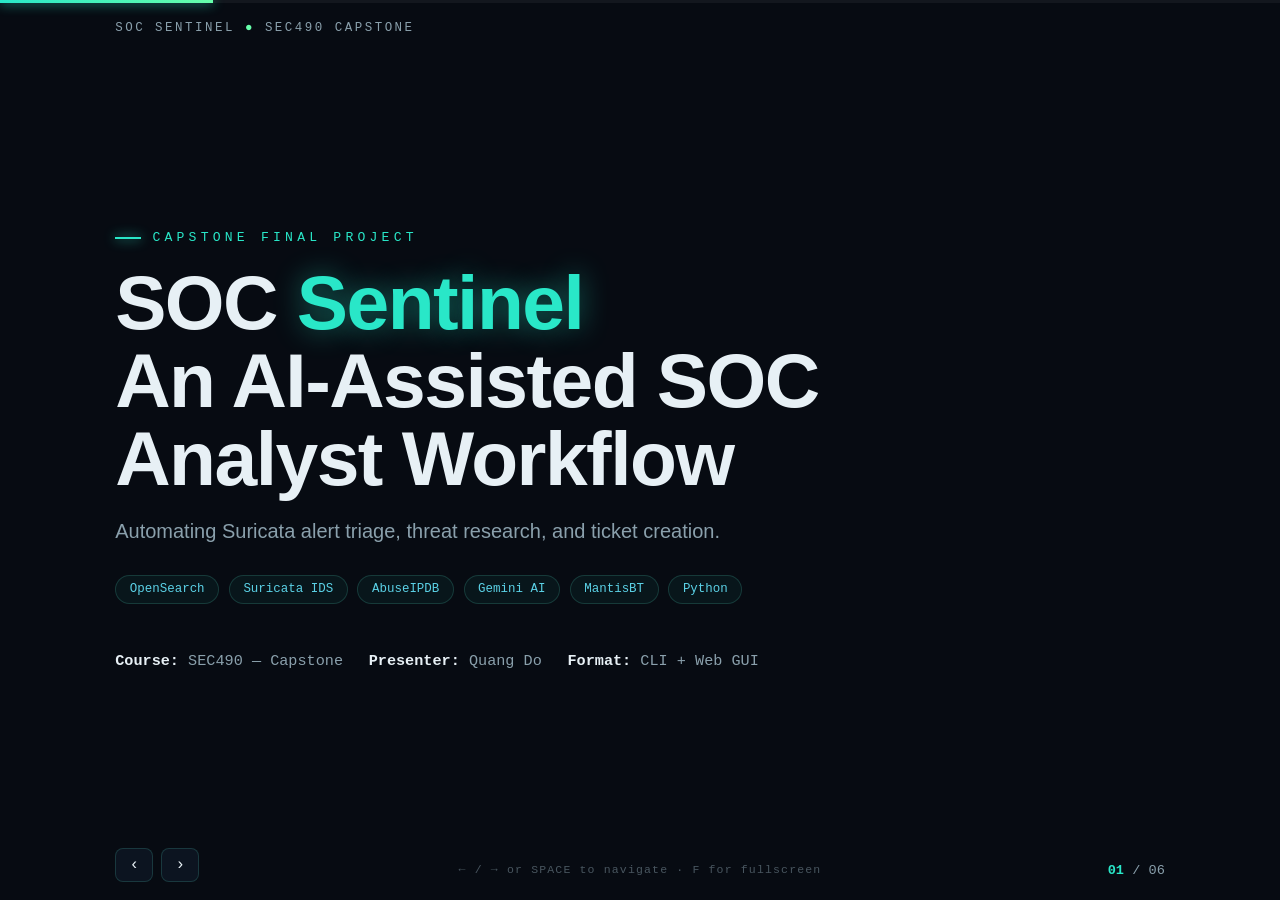
==== Capstone Presentation/SOC_Sentinel_Presentation.html @ a8556952 "presentation" ====
<!DOCTYPE html>
<html lang="en">
<head>
<meta charset="UTF-8" />
<meta name="viewport" content="width=device-width, initial-scale=1.0" />
<title>SOC Sentinel — Capstone Presentation</title>
<style>
  :root {
    --bg:        #070b12;
    --bg-2:      #0c121d;
    --panel:     rgba(16, 24, 38, 0.72);
    --line:      rgba(86, 220, 198, 0.18);
    --cyan:      #29e7c8;
    --cyan-dim:  #5bd1e6;
    --green:     #67ffab;
    --amber:     #ffcc66;
    --red:       #ff6b8a;
    --text:      #e7f0f5;
    --muted:     #8aa0ac;
    --mono:      "SFMono-Regular", "JetBrains Mono", "Fira Code", Consolas, "Courier New", monospace;
    --sans:      "Inter", -apple-system, BlinkMacSystemFont, "Segoe UI", Roboto, sans-serif;
  }

  * { box-sizing: border-box; margin: 0; padding: 0; }

  html, body {
    height: 100%;
    background: var(--bg);
    color: var(--text);
    font-family: var(--sans);
    overflow: hidden;
  }

  /* layered cyber background */
  body::before {
    content: "";
    position: fixed; inset: 0;
    background:
      radial-gradient(1200px 700px at 80% -10%, rgba(41,231,200,0.10), transparent 60%),
      radial-gradient(900px 600px at -10% 110%, rgba(91,209,230,0.08), transparent 60%),
      linear-gradient(180deg, var(--bg) 0%, var(--bg-2) 100%);
    z-index: -2;
  }
  body::after {
    content: "";
    position: fixed; inset: 0;
    background-image:
      linear-gradient(rgba(86,220,198,0.04) 1px, transparent 1px),
      linear-gradient(90deg, rgba(86,220,198,0.04) 1px, transparent 1px);
    background-size: 46px 46px;
    mask-image: radial-gradient(circle at 50% 40%, black, transparent 85%);
    z-index: -1;
  }

  .deck { height: 100%; width: 100%; }

  .slide {
    position: absolute; inset: 0;
    display: none;
    flex-direction: column;
    justify-content: center;
    padding: 6vh 9vw;
    animation: fade 0.45s ease;
  }
  .slide.active { display: flex; }

  @keyframes fade {
    from { opacity: 0; transform: translateY(14px); }
    to   { opacity: 1; transform: translateY(0); }
  }

  /* kicker / eyebrow */
  .kicker {
    font-family: var(--mono);
    font-size: 0.82rem;
    letter-spacing: 0.32em;
    text-transform: uppercase;
    color: var(--cyan);
    margin-bottom: 1.1rem;
    display: flex; align-items: center; gap: 0.7rem;
  }
  .kicker::before {
    content: "";
    width: 26px; height: 2px;
    background: var(--cyan);
    box-shadow: 0 0 12px var(--cyan);
  }

  h1 {
    font-size: clamp(2.6rem, 6vw, 5rem);
    line-height: 1.02;
    font-weight: 800;
    letter-spacing: -0.02em;
  }
  h1 .glow { color: var(--cyan); text-shadow: 0 0 28px rgba(41,231,200,0.45); }

  h2 {
    font-size: clamp(1.8rem, 3.6vw, 3rem);
    font-weight: 800;
    letter-spacing: -0.01em;
    line-height: 1.05;
    margin-bottom: 2.2rem;
  }
  h2 .num { color: var(--cyan); font-family: var(--mono); font-size: 0.55em; vertical-align: super; margin-right: 0.5rem; }

  p.lead { font-size: 1.25rem; color: var(--muted); margin-top: 1.4rem; max-width: 60ch; }

  ul.bullets { list-style: none; max-width: 78ch; }
  ul.bullets li {
    position: relative;
    padding-left: 2.1rem;
    margin-bottom: 1.15rem;
    font-size: clamp(1.05rem, 1.7vw, 1.4rem);
    line-height: 1.45;
    color: var(--text);
  }
  ul.bullets li::before {
    content: "▸";
    position: absolute; left: 0; top: 0;
    color: var(--cyan);
    font-size: 1.05em;
  }
  ul.bullets li b { color: #fff; }
  ul.bullets li .dim { color: var(--muted); }
  ul.bullets li.sub {
    padding-left: 3.6rem;
    font-size: clamp(0.95rem, 1.4vw, 1.18rem);
    color: var(--muted);
    margin-bottom: 0.7rem;
  }
  ul.bullets li.sub::before { content: "└"; left: 2rem; color: var(--cyan-dim); opacity: 0.7; }

  .accent-red   { color: var(--red)   !important; }
  .accent-amber { color: var(--amber) !important; }
  .accent-green { color: var(--green) !important; }

  .meta {
    margin-top: 3rem;
    font-family: var(--mono);
    color: var(--muted);
    font-size: 0.95rem;
    display: flex; flex-wrap: wrap; gap: 1.6rem;
  }
  .meta b { color: var(--text); font-weight: 600; }

  .tagchips { display: flex; flex-wrap: wrap; gap: 0.6rem; margin-top: 2rem; }
  .chip {
    font-family: var(--mono);
    font-size: 0.78rem;
    padding: 0.4rem 0.85rem;
    border: 1px solid var(--line);
    border-radius: 999px;
    color: var(--cyan-dim);
    background: rgba(41,231,200,0.05);
  }

  /* two-column layout */
  .cols { display: grid; grid-template-columns: 1fr 1fr; gap: 3vw; align-items: start; }
  .panel {
    background: var(--panel);
    border: 1px solid var(--line);
    border-radius: 14px;
    padding: 1.5rem 1.6rem;
    backdrop-filter: blur(6px);
  }
  .panel h3 {
    font-family: var(--mono);
    font-size: 0.85rem;
    letter-spacing: 0.18em;
    text-transform: uppercase;
    color: var(--cyan);
    margin-bottom: 1rem;
  }

  /* pipeline flow (slide 4) */
  .pipeline { display: flex; align-items: stretch; gap: 0; flex-wrap: wrap; margin-bottom: 1.8rem; }
  .stage {
    flex: 1 1 0;
    min-width: 140px;
    background: var(--panel);
    border: 1px solid var(--line);
    border-radius: 12px;
    padding: 1.1rem 1rem;
    position: relative;
    text-align: center;
  }
  .stage .ico { font-size: 1.5rem; margin-bottom: 0.5rem; }
  .stage .t { font-weight: 700; font-size: 0.98rem; margin-bottom: 0.3rem; }
  .stage .d { font-size: 0.78rem; color: var(--muted); font-family: var(--mono); line-height: 1.35; }
  .arrow {
    align-self: center;
    color: var(--cyan);
    font-size: 1.5rem;
    padding: 0 0.55rem;
    flex: 0 0 auto;
    text-shadow: 0 0 10px rgba(41,231,200,0.5);
  }
  .stage.human { border-color: rgba(255,204,102,0.4); }
  .stage.human .ico, .stage.human .t { color: var(--amber); }

  .callout {
    margin-top: 0.5rem;
    border-left: 3px solid var(--amber);
    background: rgba(255,204,102,0.07);
    padding: 1rem 1.3rem;
    border-radius: 0 10px 10px 0;
    font-size: 1.05rem;
    color: var(--text);
    max-width: 80ch;
  }
  .callout b { color: var(--amber); }

  code.k { font-family: var(--mono); color: var(--green); background: rgba(103,255,171,0.08); padding: 0.05em 0.4em; border-radius: 5px; font-size: 0.92em; }

  /* demo video frame (slide 5) */
  .videowrap {
    margin-top: 0.4rem;
    width: min(72vw, 1000px);
    aspect-ratio: 16 / 9;
    border: 1px solid var(--line);
    border-radius: 16px;
    overflow: hidden;
    position: relative;
    background: #04070c;
    box-shadow: 0 0 0 1px rgba(41,231,200,0.08), 0 24px 70px rgba(0,0,0,0.55), 0 0 60px rgba(41,231,200,0.10);
  }
  .videowrap video,
  .videowrap iframe { width: 100%; height: 100%; display: block; border: 0; object-fit: cover; }
  .videowrap .placeholder {
    position: absolute; inset: 0;
    display: flex; flex-direction: column; align-items: center; justify-content: center;
    gap: 1rem; text-align: center; padding: 2rem;
    background:
      radial-gradient(600px 300px at 50% 30%, rgba(41,231,200,0.10), transparent 70%),
      repeating-linear-gradient(45deg, rgba(255,255,255,0.015) 0 12px, transparent 12px 24px);
  }
  .videowrap .play {
    width: 84px; height: 84px; border-radius: 50%;
    border: 2px solid var(--cyan);
    display: grid; place-items: center;
    color: var(--cyan); font-size: 1.8rem;
    box-shadow: 0 0 28px rgba(41,231,200,0.4);
    background: rgba(41,231,200,0.06);
  }
  .videowrap .ph-title { font-weight: 700; font-size: 1.2rem; }
  .videowrap .ph-sub { font-family: var(--mono); font-size: 0.82rem; color: var(--muted); line-height: 1.5; max-width: 52ch; }
  .videowrap .ph-sub code { color: var(--green); }

  /* chrome: progress + counter + nav */
  .topbar {
    position: fixed; top: 0; left: 0; right: 0;
    height: 3px; background: rgba(255,255,255,0.05); z-index: 10;
  }
  .topbar .fill { height: 100%; width: 20%; background: linear-gradient(90deg, var(--cyan), var(--green)); box-shadow: 0 0 12px var(--cyan); transition: width 0.4s ease; }

  .brandtag {
    position: fixed; top: 1.3rem; left: 9vw;
    font-family: var(--mono); font-size: 0.78rem; letter-spacing: 0.2em;
    color: var(--muted); text-transform: uppercase; z-index: 10;
  }
  .brandtag .dot { color: var(--green); }

  .counter {
    position: fixed; bottom: 1.4rem; right: 9vw;
    font-family: var(--mono); font-size: 0.85rem; color: var(--muted); z-index: 10;
  }
  .counter b { color: var(--cyan); }

  .nav {
    position: fixed; bottom: 1.1rem; left: 9vw;
    display: flex; gap: 0.5rem; z-index: 10;
  }
  .nav button {
    font-family: var(--mono);
    background: var(--panel);
    border: 1px solid var(--line);
    color: var(--text);
    width: 38px; height: 34px;
    border-radius: 8px;
    cursor: pointer;
    font-size: 1rem;
    transition: all 0.15s ease;
  }
  .nav button:hover { border-color: var(--cyan); color: var(--cyan); }

  .hint {
    position: fixed; bottom: 1.5rem; left: 50%; transform: translateX(-50%);
    font-family: var(--mono); font-size: 0.72rem; color: rgba(138,160,172,0.5);
    z-index: 10; letter-spacing: 0.1em;
  }

  @media (max-width: 760px) {
    .cols { grid-template-columns: 1fr; }
    .pipeline { flex-direction: column; }
    .arrow { transform: rotate(90deg); padding: 0.3rem 0; }
  }
</style>
</head>
<body>

<div class="topbar"><div class="fill" id="fill"></div></div>
<div class="brandtag">SOC&nbsp;Sentinel <span class="dot">●</span> SEC490 Capstone</div>

<div class="deck" id="deck">

  <!-- SLIDE 1 — TITLE -->
  <section class="slide active">
    <div class="kicker">Capstone Final Project</div>
    <h1>SOC <span class="glow">Sentinel</span><br/>An AI-Assisted SOC<br/>Analyst Workflow</h1>
    <p class="lead">Automating Suricata alert triage, threat research, and ticket creation.</p>
    <div class="tagchips">
      <span class="chip">OpenSearch</span>
      <span class="chip">Suricata IDS</span>
      <span class="chip">AbuseIPDB</span>
      <span class="chip">Gemini AI</span>
      <span class="chip">MantisBT</span>
      <span class="chip">Python</span>
    </div>
    <div class="meta">
      <span><b>Course:</b> SEC490 — Capstone</span>
      <span><b>Presenter:</b> Quang Do</span>
      <span><b>Format:</b> CLI + Web GUI</span>
    </div>
  </section>

  <!-- SLIDE 2 — THE PROBLEM -->
  <section class="slide">
    <h2><span class="num">01</span>The Problem — Why This Project</h2>
    <ul class="bullets">
      <li>SOC analysts must manually sift through <b>thousands of Suricata IDS logs</b> in OpenSearch just to find one alert worth investigating.</li>
      <li>Each interesting log then has to be <b>researched by hand</b> — looking up source IPs, reputation, and geolocation across separate tools.</li>
      <li>The analyst has to <b>decide if it's a real threat</b> — slow, judgment-heavy, and easy to get wrong under volume.</li>
      <li>Finally, a <b>MantisBT ticket is drafted manually</b>, re-typing the same fields every time.</li>
      <li class="accent-red"><b>Result:</b> repetitive, time-consuming, error-prone work with constant context-switching between OpenSearch, AbuseIPDB, and the ticketing system.</li>
    </ul>
    <p class="lead">One interesting log → research → threat decision → ticket. Today that's almost entirely manual.</p>
  </section>

  <!-- SLIDE 3 — GOALS & INTENT -->
  <section class="slide">
    <h2><span class="num">02</span>Goal &amp; Intent</h2>
    <ul class="bullets">
      <li><b class="accent-green">Automate the repetitive parts</b> of the triage pipeline — searching, enriching, and summarizing alerts.</li>
      <li><b class="accent-green">Implement AI as a SOC analyst assistant</b> — Gemini reads the raw alert and produces a plain-English incident report.</li>
      <li><b class="accent-green">Automate ticket creation</b> — the analysis is turned into a structured MantisBT ticket with one action.</li>
      <li><b class="accent-amber">Keep a human in the loop</b> — the analyst verifies that the information is accurate before anything is filed.</li>
      <li><b class="accent-amber">Stay a learning tool, not a black box</b> — as a student, I stay involved so I actually understand what's happening at each step.</li>
    </ul>
    <p class="lead">Speed up the busywork; keep the human responsible for the decision.</p>
  </section>

  <!-- SLIDE 4 — HOW IT WORKS (MID LEVEL) -->
  <section class="slide">
    <h2><span class="num">03</span>How It Works — The Pipeline</h2>
    <div class="pipeline">
      <div class="stage">
        <div class="ico">🔍</div>
        <div class="t">Search</div>
        <div class="d">OpenSearch query for Suricata alerts</div>
      </div>
      <div class="arrow">→</div>
      <div class="stage">
        <div class="ico">🌐</div>
        <div class="t">Enrich</div>
        <div class="d">AbuseIPDB risk score + GeoIP</div>
      </div>
      <div class="arrow">→</div>
      <div class="stage">
        <div class="ico">🤖</div>
        <div class="t">Analyze</div>
        <div class="d">Gemini AI incident report</div>
      </div>
      <div class="arrow">→</div>
      <div class="stage human">
        <div class="ico">🧑‍💻</div>
        <div class="t">Review</div>
        <div class="d">Human verifies + redacts</div>
      </div>
      <div class="arrow">→</div>
      <div class="stage">
        <div class="ico">🎫</div>
        <div class="t">Ticket</div>
        <div class="d">MantisBT auto-drafted</div>
      </div>
    </div>
    <ul class="bullets">
      <li>One tool ties together five steps that used to live in five different places.</li>
      <li>Color-coded results show <b>severity, source/destination IPs, protocol, and location</b> at a glance.</li>
      <li>Same core logic powers both a <b>terminal CLI</b> and a <b>SIEM-style web GUI</b> (Flask).</li>
    </ul>
    <div class="callout"><b>Human-in-the-loop checkpoint:</b> nothing is sent to AI or filed as a ticket until I review it.</div>
  </section>

  <!-- SLIDE 5 — UNDER THE HOOD (LOW LEVEL) -->
  <section class="slide">
    <h2><span class="num">04</span>Under the Hood</h2>
    <div class="cols">
      <div class="panel">
        <h3>// Data &amp; Enrichment</h3>
        <ul class="bullets">
          <li>Python queries OpenSearch using <code class="k">Lucene</code> via the Dashboards Dev Tools proxy.</li>
          <li>CIDR / wildcard IPs auto-convert to range syntax before sending.</li>
          <li>Public source IPs looked up in <b>AbuseIPDB</b> → confidence/risk score.</li>
        </ul>
      </div>
      <div class="panel">
        <h3>// AI &amp; Ticketing</h3>
        <ul class="bullets">
          <li>Gemini gets a <b>structured prompt</b> → returns strict JSON: summary, what/why/result, recommended action.</li>
          <li><b class="accent-amber">In-page redaction</b> step before any data leaves for the AI.</li>
          <li>Auto-detects the <b>MantisBT project</b> from the host, then drafts &amp; submits via API.</li>
        </ul>
      </div>
    </div>
    <ul class="bullets" style="margin-top:1.6rem;">
      <li><b>Security built in:</b> credentials are git-ignored, and a <code class="k">Bandit</code> static scan runs in CI on every push.</li>
      <li class="accent-green"><b>Takeaway:</b> the machine does the heavy lifting; I stay in control, verify accuracy, and learn the tradecraft along the way.</li>
    </ul>
  </section>

  <!-- SLIDE 6 — LIVE DEMO -->
  <section class="slide" style="align-items:center; text-align:center;">
    <div class="kicker" style="justify-content:center;">See It In Action</div>
    <h2 style="margin-bottom:1.4rem;"><span class="num">05</span>Live Demo</h2>
    <div class="videowrap" id="videowrap">
      <iframe src="https://www.youtube.com/embed/aa9aTHRhbGc?si=HuaSXDwFaNudORbZ" title="YouTube video player" frameborder="0" allow="accelerometer; autoplay; clipboard-write; encrypted-media; gyroscope; picture-in-picture; web-share" referrerpolicy="strict-origin-when-cross-origin" allowfullscreen></iframe>
    </div>
    <p class="lead" style="margin-top:1.4rem; text-align:center;">Watch the full workflow: search&nbsp;→&nbsp;enrich&nbsp;→&nbsp;AI&nbsp;analysis&nbsp;→&nbsp;human&nbsp;review&nbsp;→&nbsp;ticket.</p>
    <p style="margin-top:.6rem; text-align:center; font-size:.95rem; opacity:.85;">
      Video not loading? <a href="https://www.youtube.com/watch?v=aa9aTHRhbGc" target="_blank" rel="noopener" style="color:#29e7c8; font-weight:600; text-decoration:none;">Watch on YouTube&nbsp;↗</a>
    </p>
  </section>

</div>

<div class="counter"><b id="cur">01</b> / <span id="total">05</span></div>
<div class="nav">
  <button id="prev" aria-label="Previous">‹</button>
  <button id="next" aria-label="Next">›</button>
</div>
<div class="hint">← / → or SPACE to navigate · F for fullscreen</div>

<script>
  const slides = Array.from(document.querySelectorAll('.slide'));
  const total = slides.length;
  let i = 0;
  const fill = document.getElementById('fill');
  const cur = document.getElementById('cur');
  document.getElementById('total').textContent = String(total).padStart(2,'0');

  function show(n){
    i = Math.max(0, Math.min(total-1, n));
    slides.forEach((s,idx)=> s.classList.toggle('active', idx===i));
    fill.style.width = ((i+1)/total*100) + '%';
    cur.textContent = String(i+1).padStart(2,'0');
  }
  function next(){ show(i+1); }
  function prev(){ show(i-1); }

  document.getElementById('next').onclick = next;
  document.getElementById('prev').onclick = prev;

  document.addEventListener('keydown', e => {
    if (e.key === 'ArrowRight' || e.key === ' ' || e.key === 'PageDown') { e.preventDefault(); next(); }
    else if (e.key === 'ArrowLeft' || e.key === 'PageUp') { e.preventDefault(); prev(); }
    else if (e.key === 'Home') show(0);
    else if (e.key === 'End') show(total-1);
    else if (e.key.toLowerCase() === 'f') {
      if (!document.fullscreenElement) document.documentElement.requestFullscreen();
      else document.exitFullscreen();
    }
  });

  show(0);
</script>
</body>
</html>
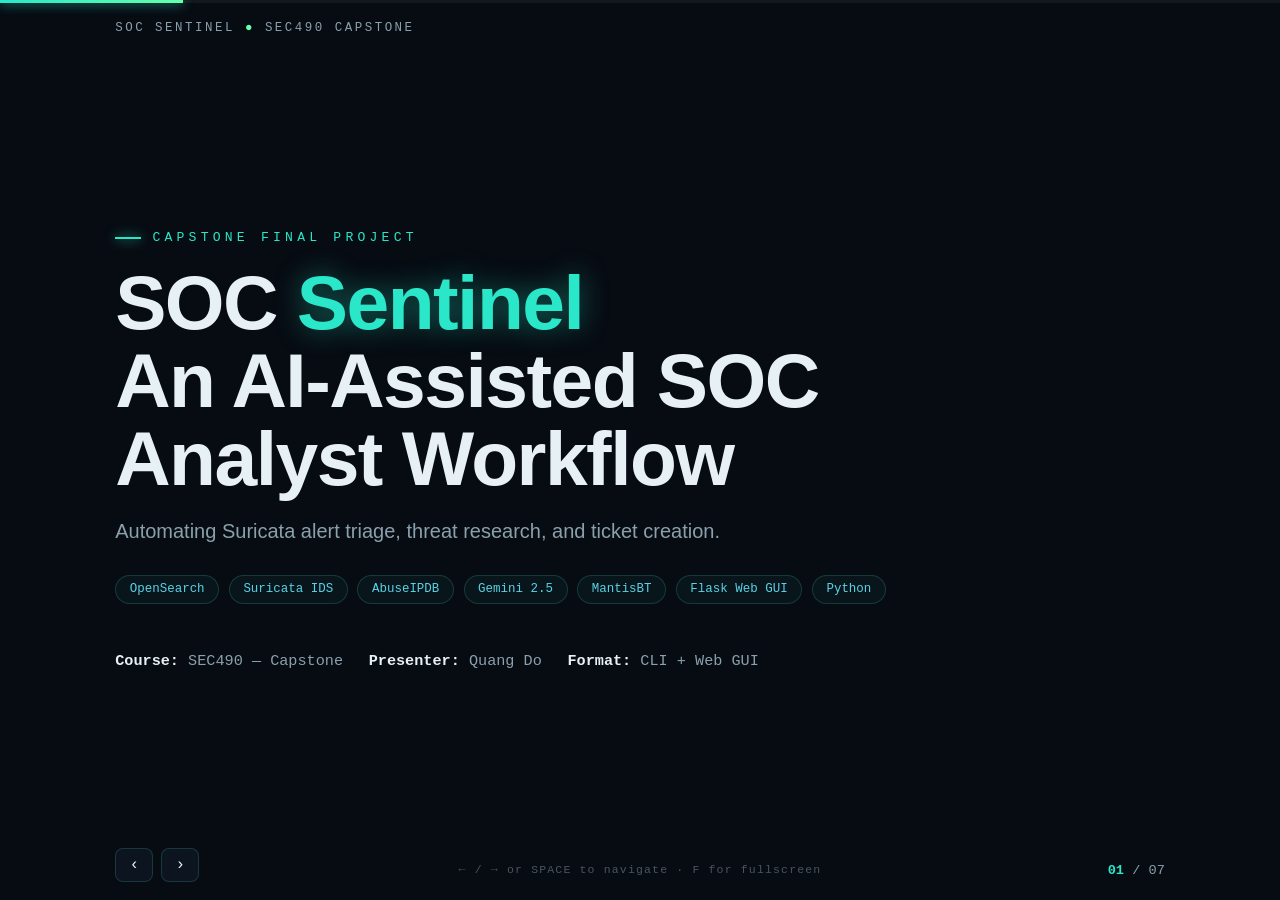
==== commit 2c7fd27a: "Presenation slide update" ====
--- a/Capstone Presentation/SOC_Sentinel_Presentation.html
+++ b/Capstone Presentation/SOC_Sentinel_Presentation.html
@@ -153,6 +153,30 @@
     color: var(--cyan-dim);
     background: rgba(41,231,200,0.05);
   }
+  .course-grid {
+    display: grid;
+    grid-template-columns: repeat(auto-fit, minmax(220px, 1fr));
+    gap: 0.85rem;
+    margin-top: 0.4rem;
+  }
+  .course-card {
+    background: var(--panel);
+    border: 1px solid var(--line);
+    border-radius: 12px;
+    padding: 1rem 1.1rem;
+  }
+  .course-card .code {
+    font-family: var(--mono);
+    font-size: 0.95rem;
+    color: var(--cyan);
+    font-weight: 700;
+    margin-bottom: 0.35rem;
+  }
+  .course-card .name {
+    font-size: 0.98rem;
+    color: var(--text);
+    line-height: 1.35;
+  }
 
   /* two-column layout */
   .cols { display: grid; grid-template-columns: 1fr 1fr; gap: 3vw; align-items: start; }
@@ -312,8 +336,9 @@
       <span class="chip">OpenSearch</span>
       <span class="chip">Suricata IDS</span>
       <span class="chip">AbuseIPDB</span>
-      <span class="chip">Gemini AI</span>
+      <span class="chip">Gemini 2.5</span>
       <span class="chip">MantisBT</span>
+      <span class="chip">Flask Web GUI</span>
       <span class="chip">Python</span>
     </div>
     <div class="meta">
@@ -385,8 +410,9 @@
     </div>
     <ul class="bullets">
       <li>One tool ties together five steps that used to live in five different places.</li>
-      <li>Color-coded results show <b>severity, source/destination IPs, protocol, and location</b> at a glance.</li>
-      <li>Same core logic powers both a <b>terminal CLI</b> and a <b>SIEM-style web GUI</b> (Flask).</li>
+      <li>Color-coded results show <b>severity, source/destination IPs, protocol, GeoIP, and traffic stats</b> at a glance.</li>
+      <li>Same core logic powers a <b>terminal CLI</b> and a <b>SIEM-style Flask web console</b> — Search, Alerts, IP Enrichment, Analysis &amp; Ticket, and My Tickets tabs.</li>
+      <li>Click-through <b>OpenSearch Discover</b> links jump straight to the raw document for deeper investigation.</li>
     </ul>
     <div class="callout"><b>Human-in-the-loop checkpoint:</b> nothing is sent to AI or filed as a ticket until I review it.</div>
   </section>
@@ -406,15 +432,15 @@
       <div class="panel">
         <h3>// AI &amp; Ticketing</h3>
         <ul class="bullets">
-          <li>Gemini gets a <b>structured prompt</b> → returns strict JSON: summary, what/why/result, recommended action.</li>
-          <li><b class="accent-amber">In-page redaction</b> step before any data leaves for the AI.</li>
-          <li>Auto-detects the <b>MantisBT project</b> from the host, then drafts &amp; submits via API.</li>
+          <li><code class="k">gemini-2.5-flash</code> gets a <b>structured prompt</b> → returns strict JSON: summary, what/why/result, recommended action.</li>
+          <li><b class="accent-amber">Automatic PII redaction</b> (IPs, MACs) before any data leaves for the AI — with an in-page review step in the web GUI.</li>
+          <li>Auto-detects the <b>MantisBT project</b> from the host, drafts &amp; submits via API, and tracks submissions in <b>My Tickets</b>.</li>
         </ul>
       </div>
     </div>
     <ul class="bullets" style="margin-top:1.6rem;">
-      <li><b>Security built in:</b> credentials are git-ignored, and a <code class="k">Bandit</code> static scan runs in CI on every push.</li>
-      <li class="accent-green"><b>Takeaway:</b> the machine does the heavy lifting; I stay in control, verify accuracy, and learn the tradecraft along the way.</li>
+      <li><b>Web console extras:</b> light/dark themes, built-in Manual tab, keyboard shortcuts, and live secret-status indicators.</li>
+      <li><b>Security built in:</b> credentials are git-ignored, and a <code class="k">Bandit</code> static scan runs in CI on every push/PR.</li>
     </ul>
   </section>
 
@@ -431,9 +457,52 @@
     </p>
   </section>
 
+  <!-- SLIDE 7 — TAKEAWAYS & COURSES -->
+  <section class="slide">
+    <h2><span class="num">06</span>Takeaways &amp; What Got Me Here</h2>
+    <div class="cols">
+      <div>
+        <div class="kicker" style="margin-bottom:1.4rem;">Key Takeaways</div>
+        <ul class="bullets">
+          <li class="accent-green"><b>Automation saves time, not judgment.</b> SOC Sentinel handles search, enrichment, and drafting — the analyst still verifies every step.</li>
+          <li><b>Human-in-the-loop is non-negotiable.</b> PII redaction and manual review happen before AI analysis or ticket submission.</li>
+          <li><b>One pipeline, two interfaces.</b> CLI and web GUI share the same core logic — build once, use anywhere.</li>
+          <li><b>Security is part of the design.</b> Git-ignored secrets, Bandit CI scans, and least-privilege API keys from day one.</li>
+          <li><b>Built to learn, not to hide.</b> As a student project, staying involved at each stage taught me real SOC tradecraft.</li>
+        </ul>
+      </div>
+      <div>
+        <div class="kicker" style="margin-bottom:1.4rem;">Courses That Inspired This Project</div>
+        <div class="course-grid">
+          <div class="course-card">
+            <div class="code">SEC444</div>
+            <div class="name">Security Automation</div>
+          </div>
+          <div class="course-card">
+            <div class="code">SEC450</div>
+            <div class="name">Security Automation</div>
+          </div>
+          <div class="course-card">
+            <div class="code">DEV300</div>
+            <div class="name">Problem Solving Strategies</div>
+          </div>
+          <div class="course-card">
+            <div class="code">IT212–213</div>
+            <div class="name">Networking</div>
+          </div>
+        </div>
+        <p class="lead" style="margin-top:1.6rem; font-size:1.05rem;">Automation from SEC444/450, structured problem-solving from DEV300, and network fundamentals from IT212–213 all shaped how SOC Sentinel was designed and built.</p>
+      </div>
+    </div>
+    <div class="meta" style="margin-top:2rem;">
+      <span><b>Thank you</b> — questions?</span>
+      <span><b>GitHub:</b> Sec490-Project-SOC</span>
+    </div>
+  </section>
+
 </div>
 
-<div class="counter"><b id="cur">01</b> / <span id="total">05</span></div>
+<div class="counter"><b id="cur">01</b> / <span id="total">06</span></div>
 <div class="nav">
   <button id="prev" aria-label="Previous">‹</button>
   <button id="next" aria-label="Next">›</button>
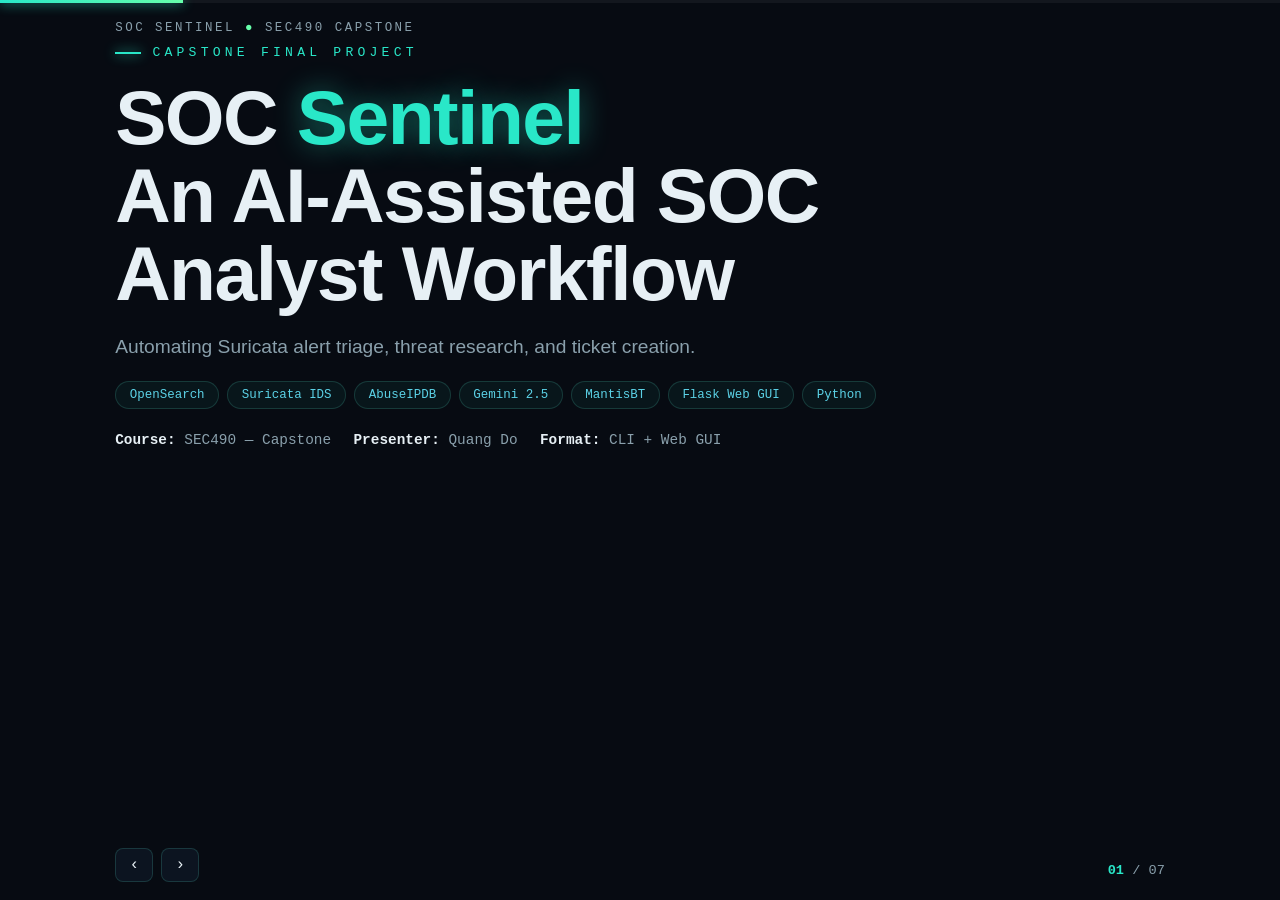
==== commit 8110acb2: "Project updata" ====
--- a/Capstone Presentation/SOC_Sentinel_Presentation.html
+++ b/Capstone Presentation/SOC_Sentinel_Presentation.html
@@ -58,8 +58,9 @@
     position: absolute; inset: 0;
     display: none;
     flex-direction: column;
-    justify-content: center;
-    padding: 6vh 9vw;
+    justify-content: flex-start;
+    padding: 5vh 9vw 4vh;
+    overflow-y: auto;
     animation: fade 0.45s ease;
   }
   .slide.active { display: flex; }
@@ -95,24 +96,39 @@
   h1 .glow { color: var(--cyan); text-shadow: 0 0 28px rgba(41,231,200,0.45); }
 
   h2 {
-    font-size: clamp(1.8rem, 3.6vw, 3rem);
+    font-size: clamp(1.8rem, 3.4vw, 2.8rem);
     font-weight: 800;
     letter-spacing: -0.01em;
     line-height: 1.05;
-    margin-bottom: 2.2rem;
+    margin-bottom: 1.6rem;
   }
   h2 .num { color: var(--cyan); font-family: var(--mono); font-size: 0.55em; vertical-align: super; margin-right: 0.5rem; }
 
-  p.lead { font-size: 1.25rem; color: var(--muted); margin-top: 1.4rem; max-width: 60ch; }
-
-  ul.bullets { list-style: none; max-width: 78ch; }
+  p.lead { font-size: 1.2rem; color: var(--muted); margin-top: 1.2rem; max-width: 64ch; line-height: 1.55; }
+
+  ul.bullets { list-style: none; max-width: 82ch; }
   ul.bullets li {
     position: relative;
     padding-left: 2.1rem;
-    margin-bottom: 1.15rem;
-    font-size: clamp(1.05rem, 1.7vw, 1.4rem);
-    line-height: 1.45;
+    margin-bottom: 1rem;
+    font-size: clamp(1.05rem, 1.7vw, 1.38rem);
+    line-height: 1.5;
     color: var(--text);
+  }
+
+  /* Use on slides with lots of content to keep everything on-screen */
+  .slide.dense ul.bullets li {
+    font-size: clamp(0.92rem, 1.3vw, 1.1rem);
+    margin-bottom: 0.65rem;
+    line-height: 1.42;
+  }
+  .slide.dense h2 {
+    font-size: clamp(1.4rem, 2.6vw, 2.1rem);
+    margin-bottom: 1rem;
+  }
+  .slide.dense .panel ul.bullets li {
+    font-size: clamp(0.82rem, 1.1vw, 0.98rem);
+    margin-bottom: 0.5rem;
   }
   ul.bullets li::before {
     content: "▸";
@@ -135,15 +151,15 @@
   .accent-green { color: var(--green) !important; }
 
   .meta {
-    margin-top: 3rem;
+    margin-top: 1.4rem;
     font-family: var(--mono);
     color: var(--muted);
-    font-size: 0.95rem;
-    display: flex; flex-wrap: wrap; gap: 1.6rem;
+    font-size: 0.9rem;
+    display: flex; flex-wrap: wrap; gap: 1.4rem;
   }
   .meta b { color: var(--text); font-weight: 600; }
 
-  .tagchips { display: flex; flex-wrap: wrap; gap: 0.6rem; margin-top: 2rem; }
+  .tagchips { display: flex; flex-wrap: wrap; gap: 0.5rem; margin-top: 1.2rem; }
   .chip {
     font-family: var(--mono);
     font-size: 0.78rem;
@@ -155,15 +171,15 @@
   }
   .course-grid {
     display: grid;
-    grid-template-columns: repeat(auto-fit, minmax(220px, 1fr));
-    gap: 0.85rem;
+    grid-template-columns: repeat(auto-fit, minmax(180px, 1fr));
+    gap: 0.6rem;
     margin-top: 0.4rem;
   }
   .course-card {
     background: var(--panel);
     border: 1px solid var(--line);
     border-radius: 12px;
-    padding: 1rem 1.1rem;
+    padding: 0.7rem 0.9rem;
   }
   .course-card .code {
     font-family: var(--mono);
@@ -179,38 +195,42 @@
   }
 
   /* two-column layout */
-  .cols { display: grid; grid-template-columns: 1fr 1fr; gap: 3vw; align-items: start; }
+  .cols { display: grid; grid-template-columns: 1fr 1fr; gap: 2.5vw; align-items: start; }
   .panel {
     background: var(--panel);
     border: 1px solid var(--line);
     border-radius: 14px;
-    padding: 1.5rem 1.6rem;
+    padding: 1rem 1.2rem;
     backdrop-filter: blur(6px);
   }
   .panel h3 {
     font-family: var(--mono);
-    font-size: 0.85rem;
+    font-size: 0.8rem;
     letter-spacing: 0.18em;
     text-transform: uppercase;
     color: var(--cyan);
-    margin-bottom: 1rem;
+    margin-bottom: 0.75rem;
+  }
+  .panel ul.bullets li {
+    font-size: clamp(0.82rem, 1.2vw, 1rem);
+    margin-bottom: 0.55rem;
   }
 
   /* pipeline flow (slide 4) */
-  .pipeline { display: flex; align-items: stretch; gap: 0; flex-wrap: wrap; margin-bottom: 1.8rem; }
+  .pipeline { display: flex; align-items: stretch; gap: 0; flex-wrap: wrap; margin-bottom: 1rem; }
   .stage {
     flex: 1 1 0;
-    min-width: 140px;
+    min-width: 120px;
     background: var(--panel);
     border: 1px solid var(--line);
     border-radius: 12px;
-    padding: 1.1rem 1rem;
+    padding: 0.75rem 0.7rem;
     position: relative;
     text-align: center;
   }
-  .stage .ico { font-size: 1.5rem; margin-bottom: 0.5rem; }
-  .stage .t { font-weight: 700; font-size: 0.98rem; margin-bottom: 0.3rem; }
-  .stage .d { font-size: 0.78rem; color: var(--muted); font-family: var(--mono); line-height: 1.35; }
+  .stage .ico { font-size: 1.25rem; margin-bottom: 0.3rem; }
+  .stage .t { font-weight: 700; font-size: 0.9rem; margin-bottom: 0.2rem; }
+  .stage .d { font-size: 0.72rem; color: var(--muted); font-family: var(--mono); line-height: 1.3; }
   .arrow {
     align-self: center;
     color: var(--cyan);
@@ -223,12 +243,12 @@
   .stage.human .ico, .stage.human .t { color: var(--amber); }
 
   .callout {
-    margin-top: 0.5rem;
+    margin-top: 0.6rem;
     border-left: 3px solid var(--amber);
     background: rgba(255,204,102,0.07);
-    padding: 1rem 1.3rem;
+    padding: 0.7rem 1.1rem;
     border-radius: 0 10px 10px 0;
-    font-size: 1.05rem;
+    font-size: 0.95rem;
     color: var(--text);
     max-width: 80ch;
   }
@@ -358,7 +378,6 @@
       <li>Finally, a <b>MantisBT ticket is drafted manually</b>, re-typing the same fields every time.</li>
       <li class="accent-red"><b>Result:</b> repetitive, time-consuming, error-prone work with constant context-switching between OpenSearch, AbuseIPDB, and the ticketing system.</li>
     </ul>
-    <p class="lead">One interesting log → research → threat decision → ticket. Today that's almost entirely manual.</p>
   </section>
 
   <!-- SLIDE 3 — GOALS & INTENT -->
@@ -371,11 +390,10 @@
       <li><b class="accent-amber">Keep a human in the loop</b> — the analyst verifies that the information is accurate before anything is filed.</li>
       <li><b class="accent-amber">Stay a learning tool, not a black box</b> — as a student, I stay involved so I actually understand what's happening at each step.</li>
     </ul>
-    <p class="lead">Speed up the busywork; keep the human responsible for the decision.</p>
   </section>
 
   <!-- SLIDE 4 — HOW IT WORKS (MID LEVEL) -->
-  <section class="slide">
+  <section class="slide dense">
     <h2><span class="num">03</span>How It Works — The Pipeline</h2>
     <div class="pipeline">
       <div class="stage">
@@ -408,25 +426,34 @@
         <div class="d">MantisBT auto-drafted</div>
       </div>
     </div>
-    <ul class="bullets">
-      <li>One tool ties together five steps that used to live in five different places.</li>
-      <li>Color-coded results show <b>severity, source/destination IPs, protocol, GeoIP, and traffic stats</b> at a glance.</li>
-      <li>Same core logic powers a <b>terminal CLI</b> and a <b>SIEM-style Flask web console</b> — Search, Alerts, IP Enrichment, Analysis &amp; Ticket, and My Tickets tabs.</li>
-      <li>Click-through <b>OpenSearch Discover</b> links jump straight to the raw document for deeper investigation.</li>
-    </ul>
-    <div class="callout"><b>Human-in-the-loop checkpoint:</b> nothing is sent to AI or filed as a ticket until I review it.</div>
+    <div class="cols" style="margin-top:1.2rem;">
+      <div class="panel">
+        <ul class="bullets">
+          <li>One tool ties together <b>five steps</b> that used to live in five different places.</li>
+          <li>Color-coded results show <b>severity, IPs, protocol, GeoIP, and traffic stats</b> at a glance.</li>
+        </ul>
+      </div>
+      <div class="panel">
+        <ul class="bullets">
+          <li>Same logic powers a <b>terminal CLI</b> and a <b>SIEM-style web console</b> — Search, Alerts, Enrichment, Analysis, and Tickets.</li>
+          <li>Click-through <b>OpenSearch Discover</b> links jump directly to the raw document for deeper investigation.</li>
+        </ul>
+      </div>
+    </div>
+    <div class="callout" style="margin-top:1rem;"><b>Human-in-the-loop checkpoint:</b> nothing is sent to AI or filed as a ticket until I review it.</div>
   </section>
 
   <!-- SLIDE 5 — UNDER THE HOOD (LOW LEVEL) -->
   <section class="slide">
     <h2><span class="num">04</span>Under the Hood</h2>
+    <p class="lead" style="margin-bottom:1.4rem;">A look at how each layer of the tool is implemented — from querying the data source to filing the ticket.</p>
     <div class="cols">
       <div class="panel">
         <h3>// Data &amp; Enrichment</h3>
         <ul class="bullets">
           <li>Python queries OpenSearch using <code class="k">Lucene</code> via the Dashboards Dev Tools proxy.</li>
-          <li>CIDR / wildcard IPs auto-convert to range syntax before sending.</li>
           <li>Public source IPs looked up in <b>AbuseIPDB</b> → confidence/risk score.</li>
+          <li>Each alert surfaces <b>GeoIP, ASN, severity, and traffic-flow context</b> — giving analysts full situational awareness without manual lookup.</li>
         </ul>
       </div>
       <div class="panel">
@@ -438,15 +465,10 @@
         </ul>
       </div>
     </div>
-    <ul class="bullets" style="margin-top:1.6rem;">
-      <li><b>Web console extras:</b> light/dark themes, built-in Manual tab, keyboard shortcuts, and live secret-status indicators.</li>
-      <li><b>Security built in:</b> credentials are git-ignored, and a <code class="k">Bandit</code> static scan runs in CI on every push/PR.</li>
-    </ul>
   </section>
 
   <!-- SLIDE 6 — LIVE DEMO -->
   <section class="slide" style="align-items:center; text-align:center;">
-    <div class="kicker" style="justify-content:center;">See It In Action</div>
     <h2 style="margin-bottom:1.4rem;"><span class="num">05</span>Live Demo</h2>
     <div class="videowrap" id="videowrap">
       <iframe src="https://www.youtube.com/embed/aa9aTHRhbGc?si=HuaSXDwFaNudORbZ" title="YouTube video player" frameborder="0" allow="accelerometer; autoplay; clipboard-write; encrypted-media; gyroscope; picture-in-picture; web-share" referrerpolicy="strict-origin-when-cross-origin" allowfullscreen></iframe>
@@ -458,7 +480,7 @@
   </section>
 
   <!-- SLIDE 7 — TAKEAWAYS & COURSES -->
-  <section class="slide">
+  <section class="slide dense">
     <h2><span class="num">06</span>Takeaways &amp; What Got Me Here</h2>
     <div class="cols">
       <div>
@@ -467,7 +489,7 @@
           <li class="accent-green"><b>Automation saves time, not judgment.</b> SOC Sentinel handles search, enrichment, and drafting — the analyst still verifies every step.</li>
           <li><b>Human-in-the-loop is non-negotiable.</b> PII redaction and manual review happen before AI analysis or ticket submission.</li>
           <li><b>One pipeline, two interfaces.</b> CLI and web GUI share the same core logic — build once, use anywhere.</li>
-          <li><b>Security is part of the design.</b> Git-ignored secrets, Bandit CI scans, and least-privilege API keys from day one.</li>
+          <li><b>Security is part of the design.</b> Git-ignored secrets and least-privilege API keys from day one.</li>
           <li><b>Built to learn, not to hide.</b> As a student project, staying involved at each stage taught me real SOC tradecraft.</li>
         </ul>
       </div>
@@ -491,12 +513,7 @@
             <div class="name">Networking</div>
           </div>
         </div>
-        <p class="lead" style="margin-top:1.6rem; font-size:1.05rem;">Automation from SEC444/450, structured problem-solving from DEV300, and network fundamentals from IT212–213 all shaped how SOC Sentinel was designed and built.</p>
-      </div>
-    </div>
-    <div class="meta" style="margin-top:2rem;">
-      <span><b>Thank you</b> — questions?</span>
-      <span><b>GitHub:</b> Sec490-Project-SOC</span>
+      </div>
     </div>
   </section>
 
@@ -507,7 +524,6 @@
   <button id="prev" aria-label="Previous">‹</button>
   <button id="next" aria-label="Next">›</button>
 </div>
-<div class="hint">← / → or SPACE to navigate · F for fullscreen</div>
 
 <script>
   const slides = Array.from(document.querySelectorAll('.slide'));
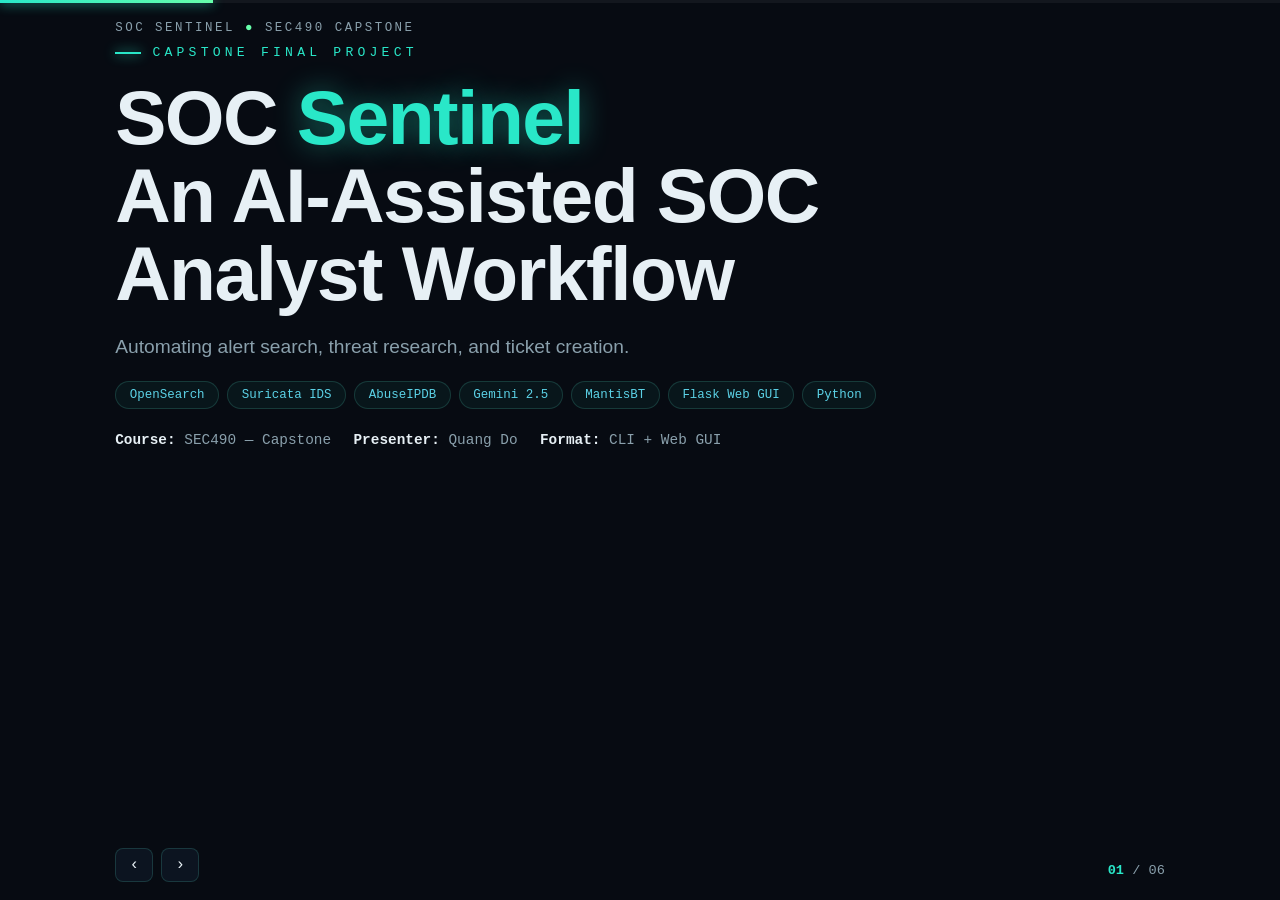
==== commit c68e27c7: "Presentation" ====
--- a/Capstone Presentation/SOC_Sentinel_Presentation.html
+++ b/Capstone Presentation/SOC_Sentinel_Presentation.html
@@ -216,8 +216,13 @@
     margin-bottom: 0.55rem;
   }
 
-  /* pipeline flow (slide 4) */
+  /* pipeline flow */
   .pipeline { display: flex; align-items: stretch; gap: 0; flex-wrap: wrap; margin-bottom: 1rem; }
+  .slide.dense .pipeline { margin-bottom: 0.65rem; }
+  .slide.dense .pipeline .stage { padding: 0.6rem 0.55rem; }
+  .slide.dense .pipeline .stage .t { font-size: 0.82rem; }
+  .slide.dense .pipeline .stage .d { font-size: 0.66rem; }
+  .slide.dense .pipeline .arrow { font-size: 1.25rem; }
   .stage {
     flex: 1 1 0;
     min-width: 120px;
@@ -269,7 +274,7 @@
     box-shadow: 0 0 0 1px rgba(41,231,200,0.08), 0 24px 70px rgba(0,0,0,0.55), 0 0 60px rgba(41,231,200,0.10);
   }
   .videowrap video,
-  .videowrap iframe { width: 100%; height: 100%; display: block; border: 0; object-fit: cover; }
+  .videowrap iframe { width: 100%; height: 100%; display: block; border: 0; object-fit: contain; background: #04070c; }
   .videowrap .placeholder {
     position: absolute; inset: 0;
     display: flex; flex-direction: column; align-items: center; justify-content: center;
@@ -333,6 +338,31 @@
     z-index: 10; letter-spacing: 0.1em;
   }
 
+  /* problem workflow diagram (slide 1) */
+  .problem-layout { align-items: center; gap: 2rem; margin-top: 0.25rem; }
+  .problem-layout ul.bullets { max-width: none; }
+  .problem-layout ul.bullets li {
+    font-size: clamp(0.88rem, 1.25vw, 1.05rem);
+    margin-bottom: 0.7rem;
+  }
+  .problem-diagram {
+    background: var(--panel);
+    border: 1px solid var(--line);
+    border-radius: 14px;
+    padding: 0.85rem 1rem 0.75rem;
+    box-shadow: 0 0 40px rgba(41,231,200,0.06);
+  }
+  .problem-diagram svg { width: 100%; height: auto; display: block; }
+  .problem-diagram .caption {
+    margin-top: 0.55rem;
+    font-family: var(--mono);
+    font-size: 0.68rem;
+    letter-spacing: 0.14em;
+    text-transform: uppercase;
+    color: var(--muted);
+    text-align: center;
+  }
+
   @media (max-width: 760px) {
     .cols { grid-template-columns: 1fr; }
     .pipeline { flex-direction: column; }
@@ -351,7 +381,7 @@
   <section class="slide active">
     <div class="kicker">Capstone Final Project</div>
     <h1>SOC <span class="glow">Sentinel</span><br/>An AI-Assisted SOC<br/>Analyst Workflow</h1>
-    <p class="lead">Automating Suricata alert triage, threat research, and ticket creation.</p>
+    <p class="lead">Automating alert search, threat research, and ticket creation.</p>
     <div class="tagchips">
       <span class="chip">OpenSearch</span>
       <span class="chip">Suricata IDS</span>
@@ -369,32 +399,84 @@
   </section>
 
   <!-- SLIDE 2 — THE PROBLEM -->
-  <section class="slide">
+  <section class="slide dense">
     <h2><span class="num">01</span>The Problem — Why This Project</h2>
-    <ul class="bullets">
-      <li>SOC analysts must manually sift through <b>thousands of Suricata IDS logs</b> in OpenSearch just to find one alert worth investigating.</li>
-      <li>Each interesting log then has to be <b>researched by hand</b> — looking up source IPs, reputation, and geolocation across separate tools.</li>
-      <li>The analyst has to <b>decide if it's a real threat</b> — slow, judgment-heavy, and easy to get wrong under volume.</li>
-      <li>Finally, a <b>MantisBT ticket is drafted manually</b>, re-typing the same fields every time.</li>
-      <li class="accent-red"><b>Result:</b> repetitive, time-consuming, error-prone work with constant context-switching between OpenSearch, AbuseIPDB, and the ticketing system.</li>
-    </ul>
+    <div class="cols problem-layout">
+      <div>
+        <ul class="bullets">
+          <li>SOC analysts must manually sift through <b>thousands of Suricata IDS logs</b> in OpenSearch just to find one alert worth investigating.</li>
+          <li>Each interesting log then has to be <b>researched by hand</b> — looking up source IPs, reputation, and geolocation across separate tools.</li>
+          <li>The analyst has to <b>decide if it's a real threat</b> — slow, judgment-heavy, and easy to get wrong under volume.</li>
+          <li>Finally, a <b>MantisBT ticket is drafted manually</b>, re-typing the same fields every time.</li>
+          <li class="accent-red"><b>Result:</b> repetitive, time-consuming, error-prone work with constant context-switching between OpenSearch, AbuseIPDB, and the ticketing system.</li>
+        </ul>
+      </div>
+      <div class="problem-diagram" aria-label="Diagram of the manual SOC analyst workflow problem">
+        <svg viewBox="0 0 520 340" role="img" aria-labelledby="problem-diagram-title problem-diagram-desc">
+          <title id="problem-diagram-title">Manual SOC analyst workflow</title>
+          <desc id="problem-diagram-desc">An analyst manually moves between OpenSearch, AbuseIPDB, judgment, and MantisBT with no unified workflow.</desc>
+          <defs>
+            <linearGradient id="panelGrad" x1="0%" y1="0%" x2="100%" y2="100%">
+              <stop offset="0%" stop-color="#101826" stop-opacity="0.95"/>
+              <stop offset="100%" stop-color="#0c121d" stop-opacity="0.95"/>
+            </linearGradient>
+            <marker id="arrowCyan" markerWidth="8" markerHeight="8" refX="7" refY="4" orient="auto">
+              <path d="M0,0 L8,4 L0,8 Z" fill="#29e7c8"/>
+            </marker>
+            <marker id="arrowRed" markerWidth="8" markerHeight="8" refX="7" refY="4" orient="auto">
+              <path d="M0,0 L8,4 L0,8 Z" fill="#ff6b8a"/>
+            </marker>
+          </defs>
+
+          <!-- OpenSearch -->
+          <rect x="24" y="24" width="148" height="72" rx="12" fill="url(#panelGrad)" stroke="rgba(86,220,198,0.35)" stroke-width="1.5"/>
+          <text x="98" y="52" text-anchor="middle" fill="#29e7c8" font-family="monospace" font-size="13" font-weight="700">OpenSearch</text>
+          <text x="98" y="72" text-anchor="middle" fill="#8aa0ac" font-family="monospace" font-size="10">Thousands of Suricata logs</text>
+
+          <!-- Analyst -->
+          <rect x="186" y="126" width="148" height="72" rx="12" fill="url(#panelGrad)" stroke="rgba(255,204,102,0.45)" stroke-width="1.5"/>
+          <text x="260" y="156" text-anchor="middle" fill="#ffcc66" font-family="monospace" font-size="13" font-weight="700">SOC Analyst</text>
+          <text x="260" y="176" text-anchor="middle" fill="#8aa0ac" font-family="monospace" font-size="10">Manual review &amp; judgment</text>
+
+          <!-- AbuseIPDB -->
+          <rect x="348" y="24" width="148" height="72" rx="12" fill="url(#panelGrad)" stroke="rgba(86,220,198,0.35)" stroke-width="1.5"/>
+          <text x="422" y="52" text-anchor="middle" fill="#29e7c8" font-family="monospace" font-size="13" font-weight="700">AbuseIPDB</text>
+          <text x="422" y="72" text-anchor="middle" fill="#8aa0ac" font-family="monospace" font-size="10">IP reputation &amp; GeoIP</text>
+
+          <!-- MantisBT -->
+          <rect x="348" y="244" width="148" height="72" rx="12" fill="url(#panelGrad)" stroke="rgba(86,220,198,0.35)" stroke-width="1.5"/>
+          <text x="422" y="274" text-anchor="middle" fill="#29e7c8" font-family="monospace" font-size="13" font-weight="700">MantisBT</text>
+          <text x="422" y="294" text-anchor="middle" fill="#8aa0ac" font-family="monospace" font-size="10">Manual ticket entry</text>
+
+          <!-- Manual flow arrows -->
+          <path d="M172 60 C 210 60, 210 126, 234 150" fill="none" stroke="#29e7c8" stroke-width="1.6" marker-end="url(#arrowCyan)"/>
+          <text x="188" y="98" fill="#67ffab" font-family="monospace" font-size="9">sift logs</text>
+
+          <path d="M334 162 C 370 162, 390 96, 348 78" fill="none" stroke="#ff6b8a" stroke-width="1.6" stroke-dasharray="6 4" marker-end="url(#arrowRed)"/>
+          <text x="362" y="118" fill="#ff6b8a" font-family="monospace" font-size="9">lookup by hand</text>
+
+          <path d="M334 178 C 372 210, 390 244, 348 268" fill="none" stroke="#ff6b8a" stroke-width="1.6" stroke-dasharray="6 4" marker-end="url(#arrowRed)"/>
+          <text x="358" y="228" fill="#ff6b8a" font-family="monospace" font-size="9">re-type fields</text>
+
+          <path d="M186 168 C 130 168, 98 120, 98 96" fill="none" stroke="#ff6b8a" stroke-width="1.6" stroke-dasharray="6 4" marker-end="url(#arrowRed)"/>
+          <text x="72" y="142" fill="#ff6b8a" font-family="monospace" font-size="9">back to logs</text>
+
+          <path d="M422 96 C 422 112, 300 112, 260 126" fill="none" stroke="#ff6b8a" stroke-width="1.6" stroke-dasharray="6 4" marker-end="url(#arrowRed)"/>
+          <text x="318" y="108" fill="#ff6b8a" font-family="monospace" font-size="9">switch tabs</text>
+
+          <!-- Pain callout -->
+          <rect x="24" y="244" width="260" height="72" rx="12" fill="rgba(255,107,138,0.08)" stroke="rgba(255,107,138,0.35)" stroke-width="1.5"/>
+          <text x="154" y="272" text-anchor="middle" fill="#ff6b8a" font-family="monospace" font-size="12" font-weight="700">DISCONNECTED TOOLS</text>
+          <text x="154" y="292" text-anchor="middle" fill="#e7f0f5" font-family="monospace" font-size="10">Repetitive · Slow · Error-prone</text>
+        </svg>
+        <div class="caption">Manual workflow — no single pipeline</div>
+      </div>
+    </div>
   </section>
 
-  <!-- SLIDE 3 — GOALS & INTENT -->
-  <section class="slide">
-    <h2><span class="num">02</span>Goal &amp; Intent</h2>
-    <ul class="bullets">
-      <li><b class="accent-green">Automate the repetitive parts</b> of the triage pipeline — searching, enriching, and summarizing alerts.</li>
-      <li><b class="accent-green">Implement AI as a SOC analyst assistant</b> — Gemini reads the raw alert and produces a plain-English incident report.</li>
-      <li><b class="accent-green">Automate ticket creation</b> — the analysis is turned into a structured MantisBT ticket with one action.</li>
-      <li><b class="accent-amber">Keep a human in the loop</b> — the analyst verifies that the information is accurate before anything is filed.</li>
-      <li><b class="accent-amber">Stay a learning tool, not a black box</b> — as a student, I stay involved so I actually understand what's happening at each step.</li>
-    </ul>
-  </section>
-
-  <!-- SLIDE 4 — HOW IT WORKS (MID LEVEL) -->
+  <!-- SLIDE 3 — GOALS, INTENT & PIPELINE -->
   <section class="slide dense">
-    <h2><span class="num">03</span>How It Works — The Pipeline</h2>
+    <h2><span class="num">02</span>Goal &amp; Intent — The Pipeline</h2>
     <div class="pipeline">
       <div class="stage">
         <div class="ico">🔍</div>
@@ -404,7 +486,7 @@
       <div class="arrow">→</div>
       <div class="stage">
         <div class="ico">🌐</div>
-        <div class="t">Enrich</div>
+        <div class="t">Research</div>
         <div class="d">AbuseIPDB risk score + GeoIP</div>
       </div>
       <div class="arrow">→</div>
@@ -426,34 +508,40 @@
         <div class="d">MantisBT auto-drafted</div>
       </div>
     </div>
-    <div class="cols" style="margin-top:1.2rem;">
+    <div class="cols" style="margin-top:0.9rem;">
       <div class="panel">
+        <h3>Goals</h3>
         <ul class="bullets">
-          <li>One tool ties together <b>five steps</b> that used to live in five different places.</li>
-          <li>Color-coded results show <b>severity, IPs, protocol, GeoIP, and traffic stats</b> at a glance.</li>
+          <li><b class="accent-green">Automate the repetitive work</b> — search, threat research, summarization, and ticket prep in one pipeline.</li>
+          <li><b class="accent-green">AI as a SOC analyst assistant</b> — Gemini reads the raw alert and produces a plain-English incident report.</li>
+          <li><b class="accent-amber">Human-in-the-loop</b> — I verify accuracy and redact sensitive data before AI analysis or filing.</li>
+          <li><b class="accent-amber">Built as a learning tool</b> — stay involved at each stage to understand how the analyst workflow works.</li>
         </ul>
       </div>
       <div class="panel">
+        <h3>What It Delivers</h3>
         <ul class="bullets">
-          <li>Same logic powers a <b>terminal CLI</b> and a <b>SIEM-style web console</b> — Search, Alerts, Enrichment, Analysis, and Tickets.</li>
-          <li>Click-through <b>OpenSearch Discover</b> links jump directly to the raw document for deeper investigation.</li>
+          <li>One tool ties together <b>five steps</b> that used to live in separate places.</li>
+          <li>Same logic powers a <b>terminal CLI</b> and a <b>SIEM-style web console</b>.</li>
+          <li>Color-coded <b>Suricata severity</b>, network flow, GeoIP, ASN, protocol, and packet/byte counts shown on every alert at a glance.</li>
+          <li>Each alert includes a direct link to the full Suricata log in <b>OpenSearch Discover</b> when you need more detail.</li>
         </ul>
       </div>
     </div>
-    <div class="callout" style="margin-top:1rem;"><b>Human-in-the-loop checkpoint:</b> nothing is sent to AI or filed as a ticket until I review it.</div>
+    <div class="callout" style="margin-top:0.75rem;"><b>Human-in-the-loop checkpoint:</b> nothing is sent to AI or filed as a ticket until I review it.</div>
   </section>
 
-  <!-- SLIDE 5 — UNDER THE HOOD (LOW LEVEL) -->
+  <!-- SLIDE 4 — UNDER THE HOOD (LOW LEVEL) -->
   <section class="slide">
-    <h2><span class="num">04</span>Under the Hood</h2>
+    <h2><span class="num">03</span>Under the Hood</h2>
     <p class="lead" style="margin-bottom:1.4rem;">A look at how each layer of the tool is implemented — from querying the data source to filing the ticket.</p>
     <div class="cols">
       <div class="panel">
-        <h3>// Data &amp; Enrichment</h3>
+        <h3>// Data &amp; Research</h3>
         <ul class="bullets">
           <li>Python queries OpenSearch using <code class="k">Lucene</code> via the Dashboards Dev Tools proxy.</li>
           <li>Public source IPs looked up in <b>AbuseIPDB</b> → confidence/risk score.</li>
-          <li>Each alert surfaces <b>GeoIP, ASN, severity, and traffic-flow context</b> — giving analysts full situational awareness without manual lookup.</li>
+          <li>Each alert shows <b>which Suricata rule fired</b> — the signature name, SID, category, and color-coded severity (1 = highest) — so you know why the log was flagged in the first place.</li>
         </ul>
       </div>
       <div class="panel">
@@ -467,30 +555,35 @@
     </div>
   </section>
 
-  <!-- SLIDE 6 — LIVE DEMO -->
+  <!-- SLIDE 5 — LIVE DEMO -->
   <section class="slide" style="align-items:center; text-align:center;">
-    <h2 style="margin-bottom:1.4rem;"><span class="num">05</span>Live Demo</h2>
+    <h2 style="margin-bottom:1.4rem;"><span class="num">04</span>Live Demo</h2>
     <div class="videowrap" id="videowrap">
-      <iframe src="https://www.youtube.com/embed/aa9aTHRhbGc?si=HuaSXDwFaNudORbZ" title="YouTube video player" frameborder="0" allow="accelerometer; autoplay; clipboard-write; encrypted-media; gyroscope; picture-in-picture; web-share" referrerpolicy="strict-origin-when-cross-origin" allowfullscreen></iframe>
-    </div>
-    <p class="lead" style="margin-top:1.4rem; text-align:center;">Watch the full workflow: search&nbsp;→&nbsp;enrich&nbsp;→&nbsp;AI&nbsp;analysis&nbsp;→&nbsp;human&nbsp;review&nbsp;→&nbsp;ticket.</p>
+      <video controls playsinline preload="metadata" title="SOC Sentinel Live Demo">
+        <source src="Final_Project.mp4" type="video/mp4">
+        Your browser does not support embedded video.
+      </video>
+    </div>
+    <p class="lead" style="margin-top:1.4rem; text-align:center;">Watch the full workflow: search&nbsp;→&nbsp;research&nbsp;→&nbsp;AI&nbsp;analysis&nbsp;→&nbsp;human&nbsp;review&nbsp;→&nbsp;ticket.</p>
     <p style="margin-top:.6rem; text-align:center; font-size:.95rem; opacity:.85;">
-      Video not loading? <a href="https://www.youtube.com/watch?v=aa9aTHRhbGc" target="_blank" rel="noopener" style="color:#29e7c8; font-weight:600; text-decoration:none;">Watch on YouTube&nbsp;↗</a>
+      Video not playing?
+      <a href="Final_Project.mp4" target="_blank" rel="noopener" style="color:#29e7c8; font-weight:600; text-decoration:none;">Open video file&nbsp;↗</a>
+      &nbsp;·&nbsp;
+      <a href="https://youtu.be/Tr3n5xet5YI" target="_blank" rel="noopener" style="color:#29e7c8; font-weight:600; text-decoration:none;">Watch on YouTube&nbsp;↗</a>
     </p>
   </section>
 
-  <!-- SLIDE 7 — TAKEAWAYS & COURSES -->
+  <!-- SLIDE 6 — TAKEAWAYS & COURSES -->
   <section class="slide dense">
-    <h2><span class="num">06</span>Takeaways &amp; What Got Me Here</h2>
+    <h2><span class="num">05</span>Takeaways &amp; What Got Me Here</h2>
     <div class="cols">
       <div>
         <div class="kicker" style="margin-bottom:1.4rem;">Key Takeaways</div>
         <ul class="bullets">
-          <li class="accent-green"><b>Automation saves time, not judgment.</b> SOC Sentinel handles search, enrichment, and drafting — the analyst still verifies every step.</li>
-          <li><b>Human-in-the-loop is non-negotiable.</b> PII redaction and manual review happen before AI analysis or ticket submission.</li>
-          <li><b>One pipeline, two interfaces.</b> CLI and web GUI share the same core logic — build once, use anywhere.</li>
-          <li><b>Security is part of the design.</b> Git-ignored secrets and least-privilege API keys from day one.</li>
-          <li><b>Built to learn, not to hide.</b> As a student project, staying involved at each stage taught me real SOC tradecraft.</li>
+          <li><b>SEC444</b> — Applied automation concepts to streamline alert search, threat research, and ticket preparation while preserving analyst oversight at each stage.</li>
+          <li><b>SEC450</b> — Drew on vulnerability and countermeasure principles to assess alert severity, research source IPs, and determine whether an incident warrants further investigation.</li>
+          <li><b>DEV300</b> — Used structured problem-solving to design a unified processing pipeline accessible through both a CLI and a web-based console.</li>
+          <li><b>IT211–213</b> — Applied networking fundamentals to interpret Suricata alert data, traffic flow, and protocol-level context during analysis.</li>
         </ul>
       </div>
       <div>
@@ -502,14 +595,14 @@
           </div>
           <div class="course-card">
             <div class="code">SEC450</div>
-            <div class="name">Security Automation</div>
+            <div class="name">Security Vulnerabilities and Countermeasures</div>
           </div>
           <div class="course-card">
             <div class="code">DEV300</div>
             <div class="name">Problem Solving Strategies</div>
           </div>
           <div class="course-card">
-            <div class="code">IT212–213</div>
+            <div class="code">IT211–213</div>
             <div class="name">Networking</div>
           </div>
         </div>
